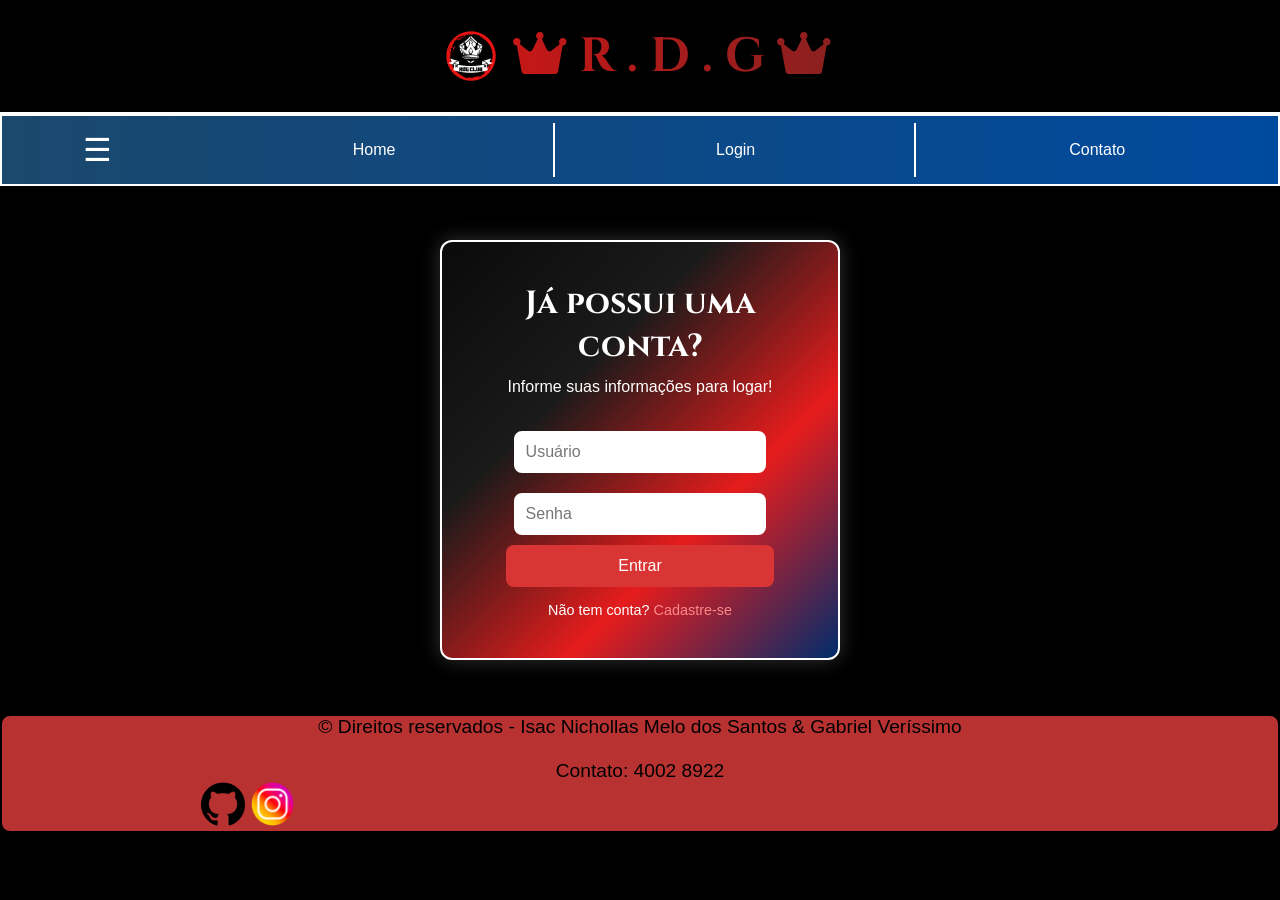
==== pages/login.html @ 2587627d "fatos" ====
<!DOCTYPE html>
<html lang="pt-BR">

<head>
    <meta charset="UTF-8">
    <meta name="viewport" content="width=device-width, initial-scale=1.0">
    <title>Login - R.D.G</title>
    <link rel="stylesheet" href="../css/estilo.css">
    <link rel="stylesheet" href="https://cdnjs.cloudflare.com/ajax/libs/font-awesome/6.0.0/css/all.min.css">
    <link rel="shortcut icon" href="../imagens/club.jpg" type="image/x-icon">
    <link href="https://fonts.googleapis.com/css2?family=Cinzel:wght@400;700&display=swap" rel="stylesheet">
</head>

<body>
    <div id="container">
        <div id="topo">
            <img src="../imagens/rdg.png" alt>
            <h1><i class="fas fa-crown"></i> R . D . G <i class="fas fa-crown"></i></h1>
        </div>

        <!-- MENU PRINCIPAL -->
        <div id="menu">
            <a href="javascript:void(0);" id="menu-toggle">☰</a>
            <div class="menu-links">
                <a href="../index.html">Home</a>
                <a href="#">Login</a>
                <a href="#direitos">Contato</a>
            </div>
        </div>

        <!-- MENU LATERAL -->
        <div id="menu-lateral">
            <a href="javascript:void(0);" id="close-btn">×</a>
            <a href="../index.html">Home</a>
            <a href="produtos.html">Produtos</a>
            <a href="#direitos">Contato</a>
        </div>

        <!-- TELA DE LOGIN -->
        <div id="tela-login">
            <h1>Já possui uma conta?</h1>
            <h4>Informe suas informações para logar!</h4>

            <form id="form-login">
                <input type="text" placeholder="Usuário" required>
                <input type="password" placeholder="Senha" required>
                <button type="submit">Entrar</button>
            </form>

            <p>Não tem conta? <a href="#">Cadastre-se</a></p>
        </div>

        <script src="../js/script.js"></script>
    </div>

    <footer>
        <div id="direitos">
            <p>&#169 Direitos reservados - Isac Nichollas Melo dos Santos & Gabriel Veríssimo</p> <br>
            <p>Contato: 4002 8922</p>
            <div id="redesocial">
                <a href="https://github.com/"><img src="../imagens/25231.png" alt="" width="5%"></a>
                <a href="#"><img src="../imagens/instagram.png" alt="" width="5%"></a>
            </div>
        </div>
    </footer>
</body>

</html>
---- css/estilo.css ----
/* ==================== RESET E BASE ==================== */
* {
    box-sizing: border-box;
    margin: 0;
    padding: 0;
    font-family: 'Poppins', Arial, sans-serif;
}

body {
    background-color: black;
}

/* ==================== TOPO ==================== */
#topo {
    display: flex;
    justify-content: center;
    align-items: center;
    padding: 1.5vh 0;
    background-color: black;
    border-bottom: 2px solid white;

}

#topo h1 {
    font-family: 'Cinzel', serif;
    background-image: linear-gradient(to right, rgb(199, 23, 23), rgb(138, 32, 32));
    -webkit-background-clip: text;
    color: transparent;
    display: inline-block;
    font-size: 3rem;
    font-weight: bold;
    text-align: center;
    padding: 10px;
}

/* ==================== MENU PRINCIPAL ==================== */
#menu {
    display: flex;
    align-items: center;
    width: 100%;
    height: 8vh;
    background-image: linear-gradient(to right, rgba(45, 119, 179, 0.603), rgb(0, 74, 158));
    border: 2px solid white;
}

#menu a#menu-toggle {
    font-size: 2rem;
    color: white;
    text-decoration: none;
    width: 15%;
    display: flex;
    justify-content: center;
    align-items: center;
}

.menu-links {
    display: flex;
    flex: 1;
    height: 100%;
}

.menu-links a {
    flex: 1;
    color: white;
    text-decoration: none;
    display: flex;
    justify-content: center;
    align-items: center;
    height: 100%;
    font-weight: 500;
    position: relative;
    transition: background 0.3s ease, color 0.3s ease;
}

.menu-links a:not(:last-child)::after {
    content: "";
    position: absolute;
    top: 10%;
    right: 0;
    width: 2px;
    height: 80%;
    background-color: white;
}

.menu-links a:hover {
    color: #ffffff;
    background-image: linear-gradient(to right, #001233, #003366);
    background-size: cover;
    background-position: center;
}

/* ==================== MENU LATERAL ==================== */
#menu-lateral {
    height: 100%;
    width: 0;
    position: fixed;
    top: 0;
    left: 0;
    background-color: rgba(0, 0, 0, 0.9);
    overflow-x: hidden;
    transition: 0.3s;
    padding-top: 60px;
    z-index: 9999;
}

#menu-lateral a {
    padding: 15px 8px 15px 32px;
    text-decoration: none;
    font-size: 22px;
    color: #818181;
    display: block;
    transition: 0.3s;
    border-bottom: 1px solid white;
}

#menu-lateral a:hover {
    color: #f1f1f1;
}

#close-btn {
    position: absolute;
    top: 0;
    right: 25px;
    font-size: 36px;
    color: #818181;
    text-decoration: none;
}

#close-btn:hover {
    color: #f1f1f1;
}

#menu-lateral.open {
    width: 250px;
}

/* ==================== BANNER ==================== */
#banner {
    position: relative;
    width: 100%;
    height: 80vh;
    background: linear-gradient(135deg, #0a0a0a, #1a1a1a, #e61c1cff, #002c6b);
    display: flex;
    justify-content: center;
    align-items: center;
    text-align: center;
    color: white;
    border-bottom: 3px solid white;
    margin-bottom: 2vh;
}

#banner::before {
    content: "";
    position: absolute;
    top: 0;
    left: 0;
    right: 0;
    bottom: 0;
    background: rgba(0, 0, 0, 0.3);
    z-index: 1;
    pointer-events: none;
}

.banner-content {
    position: relative;
    z-index: 2;
}

.banner-content h1 {
    font-family: 'Cinzel', serif;
    font-size: 4rem;
    background-image: linear-gradient(to right, #FF5555, #FFFFFF);
    -webkit-background-clip: text;
    color: transparent;
    margin-bottom: 20px;
    text-shadow: 2px 2px 4px rgba(0, 0, 0, 0.5);
}

.banner-content p {
    font-size: 1.5rem;
    margin-bottom: 30px;
}

.btn-banner {
    padding: 15px 30px;
    font-size: 1.2rem;
    color: white;
    text-decoration: none;
    border: 2px solid white;
    transition: 0.3s;
    position: relative;
    z-index: 2;

}



.btn-banner:hover {
    background-color: #C71717;
    border-color: #C71717;
}

/* ==================== SLIDE SECTION ==================== */
#sla {
    display: flex;
}

#lado1 {
    background-color: #C71717;
    width: 15%;
}

#lado2 {
    background-color: #C71717;
    width: 15%;
}

/* ==================== CARROSSEL ==================== */
#ftrans {
    position: relative;
    width: 95%;
    height: 50vh;
    margin: 0 auto;
    overflow: hidden;
    border: 2px solid white;
    border-radius: 10px;
}

.slides {
    display: flex;
    height: 100%;
    transition: transform 0.8s ease-in-out;
    /* animação de deslizamento */
}

.slides img {
    width: 100%;
    height: 100%;
    flex-shrink: 0;
    object-fit: cover;
}

/* Botões laterais */
#ftrans button {
    position: absolute;
    top: 50%;
    transform: translateY(-50%);
    background: rgba(0, 0, 0, 0.5);
    color: white;
    border: none;
    font-size: 2rem;
    padding: 5px 10px;
    cursor: pointer;
    border-radius: 5px;
    transition: background 0.3s;
    z-index: 5;
}

#ftrans button:hover {
    background: rgba(199, 23, 23, 0.8);
}

#ftrans .prev {
    left: 10px;
}

#ftrans .next {
    right: 10px;
}

/* Responsivo */
@media (max-width: 900px) {
    #ftrans {
        width: 100%;
        height: 160px;
    }
}


/* ==================== VENDAS (reservado futuro) ==================== */

/* ==================== RESPONSIVIDADE ==================== */
@media (max-width: 900px) {
    #ftrans {
        width: 100%;
        height: 160px;
    }

    #lado1,
    #lado2 {
        display: none;
    }

    #sla {
        flex-direction: column;
        align-items: center;
    }

    .banner-content h1 {
        font-size: 2.5rem;
    }

    .banner-content p {
        font-size: 1.1rem;
    }
}



#direitos {
    color: black;
    font-size: 1.2rem;
    background-color: rgb(185, 50, 50);
    border-radius: 10px;
    border: 2px solid black;
    margin-top: 2vh;
    display: flex;
    flex-direction: column;
    align-items: center;
}

#redesocial {}

/*******PRODUTOS*******/
.compras {
    display: grid;
    grid-template-columns: repeat(4, minmax(20%, 1fr));
    gap: 20px;
    border: 2px solid white;
    margin: 2vh;
    padding: 1%;
    background: linear-gradient(135deg, #0a0a0a, #1a1a1a, #e61c1cff, #002c6b);
}

.pc img {
    width: 100%;
    height: auto;
    display: block;
}

.pc h3 {
    color: white;
    text-decoration: none;
}

.pc {
    /*grid-column: 1;*/
    margin: 1%;
    transition: transform 0.4s ease;
}

.pc:hover {
    transform: translateY(-10px) scale(1.05);
}

h2 {
    color: white;
    text-align: center;
    background-color: rgb(180, 42, 42);
    margin: 2vh;
    box-shadow: 2px 2px 5px powderblue;
}

.search-box {
    display: flex;
    align-items: center;
    border: 1px solid #ccc;
    border-radius: 5px;
    padding: 5px;
    width: 300px;
    /* Exemplo de largura */
}

.search-input {
    border: none;
    outline: none;
    flex-grow: 1;
    padding: 5px;
    font-size: 16px;
}

.search-button {
    background-color: rgb(218, 53, 53);
    color: white;
    border: none;
    border-radius: 3px;
    padding: 5px 10px;
    cursor: pointer;
    margin: 1%;
}

.search-button:hover {
    background-color: rgb(143, 28, 28);
}

#pesquisa {
    margin: 1%;
    display: flex;
    justify-content: center;
}

#agradecimento {
    color: white;
    display: flex;
    align-items: center;
    justify-content: center;
}

#agradecimento img:hover {
    animation: spin 0.6s linear;
}

@keyframes spin {
    from {
        transform: rotate(0);
    }

    to {
        transform: rotate(360deg);
    }
}

/********LOGIN********/

#tela {
    color: white;
    background: linear-gradient(135deg, #0a0a0a, #1a1a1a, #e61c1cff, #002c6b);
    border: 2px solid white;
    margin: 2vh;
    margin-top: 3vh;
}


/******** LOGIN ********/
#tela-login {
    color: white;
    background: linear-gradient(135deg, #0a0a0a, #1a1a1a, #e61c1cff, #002c6b);
    border: 2px solid white;
    border-radius: 12px;
    width: 400px;
    margin: 6vh auto;
    padding: 40px;
    text-align: center;
    box-shadow: 0 0 20px rgba(255, 255, 255, 0.2);
}

#tela-login h1 {
    font-family: 'Cinzel', serif;
    margin-bottom: 10px;
    font-size: 2rem;
}

#tela-login h4 {
    font-weight: normal;
    margin-bottom: 25px;
}

#tela-login form {
    display: flex;
    flex-direction: column;
    align-items: center;
}

#tela-login input {
    width: 80%;
    padding: 12px;
    margin: 10px 0;
    border: none;
    border-radius: 8px;
    outline: none;
    font-size: 1rem;
}

#tela-login button {
    width: 85%;
    padding: 12px;
    background-color: rgb(218, 53, 53);
    border: none;
    border-radius: 8px;
    color: white;
    font-size: 1rem;
    cursor: pointer;
    transition: background 0.3s ease;
}

#tela-login button:hover {
    background-color: rgb(143, 28, 28);
}

#tela-login p {
    margin-top: 15px;
    font-size: 0.9rem;
}

#tela-login a {
    color: #ff8888;
    text-decoration: none;
}

#tela-login a:hover {
    text-decoration: underline;
}
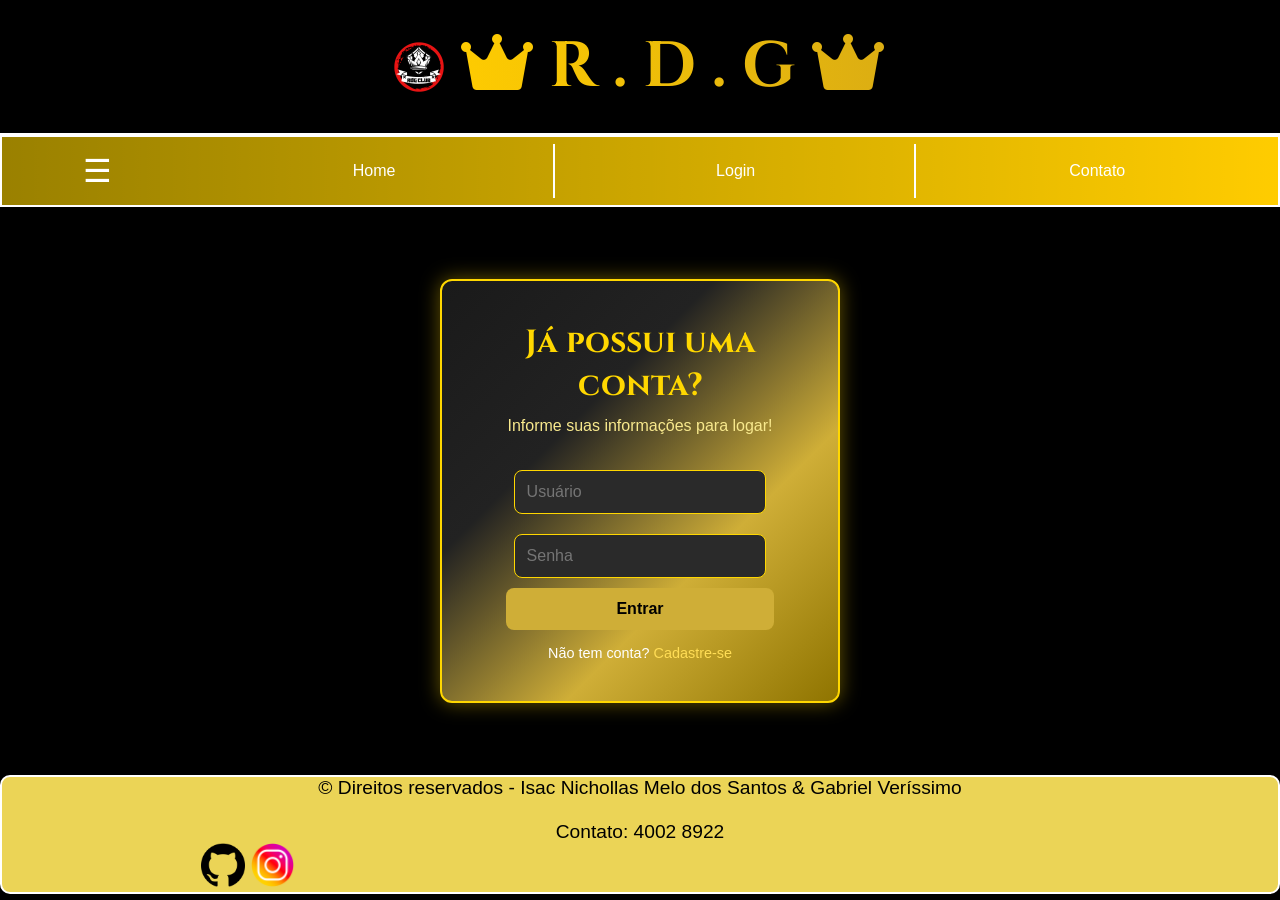
==== commit a4a28dea: "skibidi" ====
--- a/pages/login.html
+++ b/pages/login.html
@@ -1,68 +1,68 @@
-<!DOCTYPE html>
-<html lang="pt-BR">
-
-<head>
-    <meta charset="UTF-8">
-    <meta name="viewport" content="width=device-width, initial-scale=1.0">
-    <title>Login - R.D.G</title>
-    <link rel="stylesheet" href="../css/estilo.css">
-    <link rel="stylesheet" href="https://cdnjs.cloudflare.com/ajax/libs/font-awesome/6.0.0/css/all.min.css">
-    <link rel="shortcut icon" href="../imagens/club.jpg" type="image/x-icon">
-    <link href="https://fonts.googleapis.com/css2?family=Cinzel:wght@400;700&display=swap" rel="stylesheet">
-</head>
-
-<body>
-    <div id="container">
-        <div id="topo">
-            <img src="../imagens/rdg.png" alt>
-            <h1><i class="fas fa-crown"></i> R . D . G <i class="fas fa-crown"></i></h1>
-        </div>
-
-        <!-- MENU PRINCIPAL -->
-        <div id="menu">
-            <a href="javascript:void(0);" id="menu-toggle">☰</a>
-            <div class="menu-links">
-                <a href="../index.html">Home</a>
-                <a href="#">Login</a>
-                <a href="#direitos">Contato</a>
-            </div>
-        </div>
-
-        <!-- MENU LATERAL -->
-        <div id="menu-lateral">
-            <a href="javascript:void(0);" id="close-btn">×</a>
-            <a href="../index.html">Home</a>
-            <a href="produtos.html">Produtos</a>
-            <a href="#direitos">Contato</a>
-        </div>
-
-        <!-- TELA DE LOGIN -->
-        <div id="tela-login">
-            <h1>Já possui uma conta?</h1>
-            <h4>Informe suas informações para logar!</h4>
-
-            <form id="form-login">
-                <input type="text" placeholder="Usuário" required>
-                <input type="password" placeholder="Senha" required>
-                <button type="submit">Entrar</button>
-            </form>
-
-            <p>Não tem conta? <a href="#">Cadastre-se</a></p>
-        </div>
-
-        <script src="../js/script.js"></script>
-    </div>
-
-    <footer>
-        <div id="direitos">
-            <p>&#169 Direitos reservados - Isac Nichollas Melo dos Santos & Gabriel Veríssimo</p> <br>
-            <p>Contato: 4002 8922</p>
-            <div id="redesocial">
-                <a href="https://github.com/"><img src="../imagens/25231.png" alt="" width="5%"></a>
-                <a href="#"><img src="../imagens/instagram.png" alt="" width="5%"></a>
-            </div>
-        </div>
-    </footer>
-</body>
-
+<!DOCTYPE html>
+<html lang="pt-BR">
+
+<head>
+    <meta charset="UTF-8">
+    <meta name="viewport" content="width=device-width, initial-scale=1.0">
+    <title>Login - R.D.G</title>
+    <link rel="stylesheet" href="../css/estilo.css">
+    <link rel="stylesheet" href="https://cdnjs.cloudflare.com/ajax/libs/font-awesome/6.0.0/css/all.min.css">
+    <link rel="shortcut icon" href="../imagens/club.jpg" type="image/x-icon">
+    <link href="https://fonts.googleapis.com/css2?family=Cinzel:wght@400;700&display=swap" rel="stylesheet">
+</head>
+
+<body>
+    <div id="container">
+        <div id="topo">
+            <img src="../imagens/rdg.png" alt>
+            <h1><i class="fas fa-crown"></i> R . D . G <i class="fas fa-crown"></i></h1>
+        </div>
+
+        <!-- MENU PRINCIPAL -->
+        <div id="menu">
+            <a href="javascript:void(0);" id="menu-toggle">☰</a>
+            <div class="menu-links">
+                <a href="../index.html">Home</a>
+                <a href="#">Login</a>
+                <a href="#direitos">Contato</a>
+            </div>
+        </div>
+
+        <!-- MENU LATERAL -->
+        <div id="menu-lateral">
+            <a href="javascript:void(0);" id="close-btn">×</a>
+            <a href="../index.html">Home</a>
+            <a href="produtos.html">Produtos</a>
+            <a href="#direitos">Contato</a>
+        </div>
+
+        <!-- TELA DE LOGIN -->
+        <div id="tela-login">
+            <h1>Já possui uma conta?</h1>
+            <h4>Informe suas informações para logar!</h4>
+
+            <form id="form-login">
+                <input type="text" placeholder="Usuário" required>
+                <input type="password" placeholder="Senha" required>
+                <button type="submit">Entrar</button>
+            </form>
+
+            <p>Não tem conta? <a href="#">Cadastre-se</a></p>
+        </div>
+
+        <script src="../js/script.js"></script>
+    </div>
+
+    <footer>
+        <div id="direitos">
+            <p>&#169 Direitos reservados - Isac Nichollas Melo dos Santos & Gabriel Veríssimo</p> <br>
+            <p>Contato: 4002 8922</p>
+            <div id="redesocial">
+                <a href="https://github.com/"><img src="../imagens/25231.png" alt="" width="5%"></a>
+                <a href="#"><img src="../imagens/instagram.png" alt="" width="5%"></a>
+            </div>
+        </div>
+    </footer>
+</body>
+
 </html>
--- a/css/estilo.css
+++ b/css/estilo.css
@@ -18,16 +18,15 @@
     padding: 1.5vh 0;
     background-color: black;
     border-bottom: 2px solid white;
-
 }
 
 #topo h1 {
     font-family: 'Cinzel', serif;
-    background-image: linear-gradient(to right, rgb(199, 23, 23), rgb(138, 32, 32));
+    background-image: linear-gradient(to right, rgb(255, 204, 0), rgb(219, 173, 19));
     -webkit-background-clip: text;
     color: transparent;
     display: inline-block;
-    font-size: 3rem;
+    font-size: 4rem;
     font-weight: bold;
     text-align: center;
     padding: 10px;
@@ -39,7 +38,7 @@
     align-items: center;
     width: 100%;
     height: 8vh;
-    background-image: linear-gradient(to right, rgba(45, 119, 179, 0.603), rgb(0, 74, 158));
+    background-image: linear-gradient(to right, rgba(255, 213, 0, 0.603), rgb(255, 204, 0));
     border: 2px solid white;
 }
 
@@ -84,7 +83,7 @@
 
 .menu-links a:hover {
     color: #ffffff;
-    background-image: linear-gradient(to right, #001233, #003366);
+    background-image: linear-gradient(to right, #332b00, #b89e00);
     background-size: cover;
     background-position: center;
 }
@@ -139,7 +138,7 @@
     position: relative;
     width: 100%;
     height: 80vh;
-    background: linear-gradient(135deg, #0a0a0a, #1a1a1a, #e61c1cff, #002c6b);
+    background: linear-gradient(135deg, #0a0a0a, #1a1a1a, #FFD700, #b8860b);
     display: flex;
     justify-content: center;
     align-items: center;
@@ -169,7 +168,7 @@
 .banner-content h1 {
     font-family: 'Cinzel', serif;
     font-size: 4rem;
-    background-image: linear-gradient(to right, #FF5555, #FFFFFF);
+    background-image: linear-gradient(to right, #FFD700, #FFF8DC);
     -webkit-background-clip: text;
     color: transparent;
     margin-bottom: 20px;
@@ -190,32 +189,15 @@
     transition: 0.3s;
     position: relative;
     z-index: 2;
-
-}
-
-
+}
 
 .btn-banner:hover {
-    background-color: #C71717;
-    border-color: #C71717;
-}
-
-/* ==================== SLIDE SECTION ==================== */
-#sla {
-    display: flex;
-}
-
-#lado1 {
-    background-color: #C71717;
-    width: 15%;
-}
-
-#lado2 {
-    background-color: #C71717;
-    width: 15%;
-}
-
-/* ==================== CARROSSEL ==================== */
+    background-color: #FFD700;
+    border-color: #FFD700;
+    color: black;
+}
+
+/* ==================== FTRANS ==================== */
 #ftrans {
     position: relative;
     width: 95%;
@@ -230,7 +212,6 @@
     display: flex;
     height: 100%;
     transition: transform 0.8s ease-in-out;
-    /* animação de deslizamento */
 }
 
 .slides img {
@@ -240,7 +221,6 @@
     object-fit: cover;
 }
 
-/* Botões laterais */
 #ftrans button {
     position: absolute;
     top: 50%;
@@ -257,7 +237,7 @@
 }
 
 #ftrans button:hover {
-    background: rgba(199, 23, 23, 0.8);
+    background: rgba(255, 215, 0, 0.8);
 }
 
 #ftrans .prev {
@@ -268,60 +248,13 @@
     right: 10px;
 }
 
-/* Responsivo */
-@media (max-width: 900px) {
-    #ftrans {
-        width: 100%;
-        height: 160px;
-    }
-}
-
-
-/* ==================== VENDAS (reservado futuro) ==================== */
-
-/* ==================== RESPONSIVIDADE ==================== */
-@media (max-width: 900px) {
-    #ftrans {
-        width: 100%;
-        height: 160px;
-    }
-
-    #lado1,
-    #lado2 {
-        display: none;
-    }
-
-    #sla {
-        flex-direction: column;
-        align-items: center;
-    }
-
-    .banner-content h1 {
-        font-size: 2.5rem;
-    }
-
-    .banner-content p {
-        font-size: 1.1rem;
-    }
-}
-
-
-
-#direitos {
-    color: black;
-    font-size: 1.2rem;
-    background-color: rgb(185, 50, 50);
-    border-radius: 10px;
-    border: 2px solid black;
-    margin-top: 2vh;
-    display: flex;
-    flex-direction: column;
-    align-items: center;
-}
-
-#redesocial {}
-
-/*******PRODUTOS*******/
+/* ==================== PRODUTOS ==================== */
+#pesquisa {
+    margin: 1%;
+    display: flex;
+    justify-content: center;
+}
+
 .compras {
     display: grid;
     grid-template-columns: repeat(4, minmax(20%, 1fr));
@@ -329,13 +262,23 @@
     border: 2px solid white;
     margin: 2vh;
     padding: 1%;
-    background: linear-gradient(135deg, #0a0a0a, #1a1a1a, #e61c1cff, #002c6b);
-}
-
+    background: linear-gradient(135deg, #0a0a0a, #1a1a1a, #FFD700, #b8860b);
+}
+#agradecimento{
+    display: flex;
+    color: white;
+    justify-content: center;
+    align-items: center;
+}
+#agradecimento img:hover{
+    transform: scale(1.05);
+    transition: transform 0.3s ease;
+}
 .pc img {
     width: 100%;
     height: auto;
     display: block;
+    
 }
 
 .pc h3 {
@@ -344,115 +287,89 @@
 }
 
 .pc {
-    /*grid-column: 1;*/
     margin: 1%;
-    transition: transform 0.4s ease;
-}
-
-.pc:hover {
-    transform: translateY(-10px) scale(1.05);
 }
 
 h2 {
     color: white;
     text-align: center;
-    background-color: rgb(180, 42, 42);
+    background-color: rgb(199, 174, 35);
     margin: 2vh;
-    box-shadow: 2px 2px 5px powderblue;
-}
-
-.search-box {
-    display: flex;
-    align-items: center;
-    border: 1px solid #ccc;
-    border-radius: 5px;
-    padding: 5px;
-    width: 300px;
-    /* Exemplo de largura */
-}
-
-.search-input {
-    border: none;
-    outline: none;
-    flex-grow: 1;
-    padding: 5px;
-    font-size: 16px;
-}
-
-.search-button {
-    background-color: rgb(218, 53, 53);
-    color: white;
-    border: none;
-    border-radius: 3px;
-    padding: 5px 10px;
-    cursor: pointer;
-    margin: 1%;
-}
-
-.search-button:hover {
-    background-color: rgb(143, 28, 28);
-}
-
-#pesquisa {
-    margin: 1%;
-    display: flex;
-    justify-content: center;
-}
-
-#agradecimento {
-    color: white;
-    display: flex;
-    align-items: center;
-    justify-content: center;
-}
-
-#agradecimento img:hover {
-    animation: spin 0.6s linear;
-}
-
-@keyframes spin {
-    from {
-        transform: rotate(0);
-    }
-
-    to {
-        transform: rotate(360deg);
-    }
-}
-
-/********LOGIN********/
-
-#tela {
-    color: white;
-    background: linear-gradient(135deg, #0a0a0a, #1a1a1a, #e61c1cff, #002c6b);
-    border: 2px solid white;
-    margin: 2vh;
-    margin-top: 3vh;
-}
-
-
-/******** LOGIN ********/
+    box-shadow: 2px 2px 5px gold;
+}
+
+/* ======== RESPONSIVIDADE PRODUTOS ======== */
+@media (max-width: 1000px) {
+    .compras {
+        grid-template-columns: repeat(2, 1fr);
+    }
+    .banner-content h1 {
+        font-size: 2rem;
+    }
+    #topo h1 {
+        font-size: 3rem;
+    }
+    #topo img{
+        width: 10vw;
+    }
+}
+
+@media (max-width: 600px) {
+    .compras {
+        grid-template-columns: repeat(1, 1fr);
+    }
+    #topo h1{
+        font-size: 1.8rem;
+    }
+    #topo img{
+        width: 8vw;
+    }
+}
+
+/* ==================== LOGIN ==================== */
+
 #tela-login {
     color: white;
-    background: linear-gradient(135deg, #0a0a0a, #1a1a1a, #e61c1cff, #002c6b);
-    border: 2px solid white;
+    background: linear-gradient(135deg, #1a1a1a, #222, #cfae37, #8f7400);
+    border: 2px solid gold;
     border-radius: 12px;
     width: 400px;
-    margin: 6vh auto;
+    margin: 8vh auto;
     padding: 40px;
     text-align: center;
-    box-shadow: 0 0 20px rgba(255, 255, 255, 0.2);
+    box-shadow: 0 0 20px rgba(255, 215, 0, 0.4);
+    animation: brilhoFundo 6s infinite alternate;
+}
+
+@keyframes brilhoFundo {
+    0% {
+        box-shadow: 0 0 15px rgba(255, 215, 0, 0.3);
+    }
+    50% {
+        box-shadow: 0 0 25px rgba(255, 215, 0, 0.6);
+    }
+    100% {
+        box-shadow: 0 0 15px rgba(255, 215, 0, 0.3);
+    }
 }
 
 #tela-login h1 {
     font-family: 'Cinzel', serif;
     margin-bottom: 10px;
     font-size: 2rem;
+    color: gold;
+    animation: brilhoTexto 3s infinite alternate;
+}
+
+@keyframes brilhoTexto {
+    0% { text-shadow: 0 0 10px rgba(255, 215, 0, 0.6); }
+    100% { text-shadow: 0 0 25px rgba(255, 255, 150, 1); }
 }
 
 #tela-login h4 {
     font-weight: normal;
     margin-bottom: 25px;
+    color: #f8e98d;
 }
 
 #tela-login form {
@@ -465,26 +382,42 @@
     width: 80%;
     padding: 12px;
     margin: 10px 0;
-    border: none;
+    border: 1px solid gold;
     border-radius: 8px;
     outline: none;
     font-size: 1rem;
+    background-color: #2a2a2a;
+    color: white;
+    transition: 0.3s;
+}
+
+#tela-login input:focus {
+    border-color: #ffd700;
+    box-shadow: 0 0 10px gold;
 }
 
 #tela-login button {
     width: 85%;
     padding: 12px;
-    background-color: rgb(218, 53, 53);
+    background-color: #cfae37;
     border: none;
     border-radius: 8px;
-    color: white;
+    color: black;
     font-size: 1rem;
+    font-weight: bold;
     cursor: pointer;
     transition: background 0.3s ease;
+    animation: pulsarBotao 2.5s infinite ease-in-out;
 }
 
 #tela-login button:hover {
-    background-color: rgb(143, 28, 28);
+    background-color: #ffdf00;
+}
+
+@keyframes pulsarBotao {
+    0% { transform: scale(1); box-shadow: 0 0 8px rgba(255, 215, 0, 0.3); }
+    50% { transform: scale(1.05); box-shadow: 0 0 18px rgba(255, 215, 0, 0.7); }
+    100% { transform: scale(1); box-shadow: 0 0 8px rgba(255, 215, 0, 0.3); }
 }
 
 #tela-login p {
@@ -493,10 +426,24 @@
 }
 
 #tela-login a {
-    color: #ff8888;
+    color: #ffdd55;
     text-decoration: none;
 }
 
 #tela-login a:hover {
     text-decoration: underline;
-}+}
+
+
+/* ==================== DIREITOS ==================== */
+#direitos {
+    color: black;
+    font-size: 1.2rem;
+    background-color: #ebd456;
+    border-radius: 10px;
+    border: 2px solid white;
+    margin-top: 2vh;
+    display: flex;
+    flex-direction: column;
+    align-items: center;
+}
